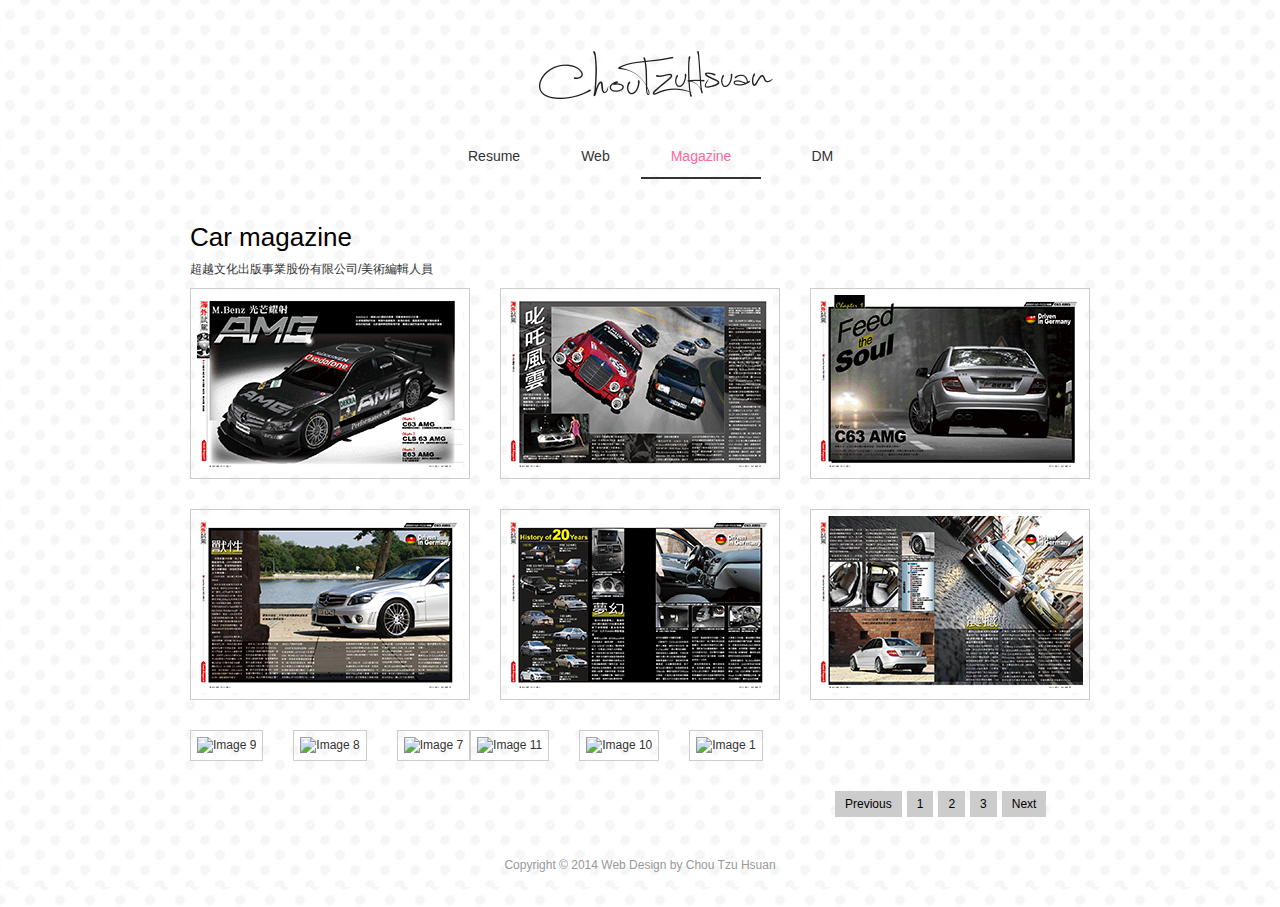
==== web/Magazine.html @ 128b4250 "test" ====
<!DOCTYPE html PUBLIC "-//W3C//DTD XHTML 1.0 Transitional//EN" "http://www.w3.org/TR/xhtml1/DTD/xhtml1-transitional.dtd">
<html xmlns="http://www.w3.org/1999/xhtml"><!-- InstanceBegin template="/htdocs/Templates/layout.dwt" codeOutsideHTMLIsLocked="false" -->
<head>
<meta http-equiv="Content-Type" content="text/html; charset=utf-8" />
<!-- InstanceBeginEditable name="doctitle" -->
<title>Chou Tzu Hsuan</title>
<!-- InstanceEndEditable -->
<meta name="keywords" content="design ,graphic design , visual design ,web design" />
<meta name="description" content="design ,graphic design , visual design ,web design" />
<script type="text/javascript" src="../js/jquery.min.js"></script>
<script type="text/JavaScript" src="../js/slimbox2.js"></script>

<script language="javascript" type="text/javascript">
function clearText(field)
{
    if (field.defaultValue == field.value) field.value = '';
    else if (field.value == '') field.value = field.defaultValue;
}
</script>
<!-- InstanceBeginEditable name="head" -->
<!-- InstanceEndEditable -->
<link href="../css/templatemo_style.css" rel="stylesheet" type="text/css" />
</head>
<body>
<div id="templatemo_body_wrapper">
<div id="templatemo_wrapper">
	<div id="templatemo_header">
   	  <div id="site_title"><a rel="nofollow" href="../index.html">Chou Tzu Hsuan</a></div>
    </div> 
    <div id="templatemo_menu"><!-- InstanceBeginEditable name="EditRegion4" -->
      <ul>
        <li><a href="../web/Resume.html">Resume</a></li>
        <li><a href="../web/Web.html">Web</a></li>
        <li><a href="../web/Magazine.html" class="selected">Magazine</a></li>
        <li><a href="../web/Other.html">DM</a></li>
       <!-- <li><a href="../web/Video.html">Video</a></li>-->
        </ul>
    <!-- InstanceEndEditable --></div>
<!-- InstanceBeginEditable name="templatemo_main" -->
    <div id="templatemo_main">
        <h2>Car magazine </h2>
        <h4>超越文化出版事業股份有限公司/美術編輯人員</h4>
  		<ul id="gallery" class="nobullet">
          <li><a href="../images/Magazine/AMG/C63 AMG1.jpg" rel="lightbox[portfolio]"><img class="img_border" src="../images/Magazine_S/AMG_S/C63 AMG1.jpg" alt="Image 1" /></a></li>
            <li><a href="../images/Magazine/AMG/C63 AMG2.jpeg" rel="lightbox[portfolio]"><img class="img_border" src="../images/Magazine_S/AMG_S/C63 AMG2.jpg" alt="Image 2" /></a></li>
            <li class="no_mr"><a href="../images/Magazine/AMG/C63 AMG3.jpg" rel="lightbox[portfolio]"><img class="img_border" src="../images/Magazine_S/AMG_S/C63 AMG3.jpg" alt="Image 3" /></a></li>
            <li><a href="../images/Magazine/AMG/C63 AMG4.jpg" rel="lightbox[portfolio]"><img class="img_border" src="../images/Magazine_S/AMG_S/C63 AMG4.jpg" alt="Image 5" /></a></li>
            <li><a href="../images/Magazine/AMG/C63 AMG5.jpg" rel="lightbox[portfolio]"><img class="img_border" src="../images/Magazine_S/AMG_S/C63 AMG5.jpg" alt="Image 4" /></a></li>
            <li class="no_mr"><a href="../images/Magazine/AMG/C63 AMG6.jpg" rel="lightbox[portfolio]"><img class="img_border" src="../images/Magazine_S/AMG_S/C63 AMG6.jpg" alt="Image 6" /></a></li>
            <li><a href="../images/Magazine/諜對諜/諜對諜1.jpg" rel="lightbox[portfolio]"><img class="img_border" src="../images/Magazine_S/諜對諜_S/諜對諜1.jpg" alt="Image 9" /></a></li>
            <li><a href="../images/Magazine/諜對諜/諜對諜2.JPG" rel="lightbox[portfolio]"><img class="img_border" src="../images/Magazine_S/諜對諜_S/諜對諜2.JPG" alt="Image 8" /></a></li>
            <li class="no_mr"><a href="../images/Magazine/諜對諜/諜對諜3.JPG" rel="lightbox[portfolio]"><img class="img_border" src="../images/Magazine_S/諜對諜_S/諜對諜3.JPG" alt="Image 7" /></a></li>
            <li><a href="../images/Magazine/腕表/腕表1.jpg" rel="lightbox[portfolio]"><img class="img_border" src="../images/Magazine_S/腕表_S/腕表1.jpg" alt="Image 11" /></a></li>
            <li><a href="../images/Magazine/腕表/腕表2.jpg" rel="lightbox[portfolio]"><img class="img_border" src="../images/Magazine_S/腕表_S/腕表2.jpg" alt="Image 10" /></a></li>
            <li class="no_mr"><a href="../images/Magazine/腕表/腕表3.jpg" rel="lightbox[portfolio]"><img class="img_border" src="../images/Magazine_S/腕表_S/腕表3.jpg" alt="Image 1" /></a></li>
      </ul>

        <div class="clear"></div>

        <div class="templatemo_paging">
            <ul>
                <li><a href="Magazine3.html" target="_parent">Previous</a></li>
                <li><a rel="nofollow" href="Magazine.html" target="_parent">1</a></li>
                <li><a rel="nofollow" href="Magazine2.html" target="_parent">2</a></li>
                <li><a rel="nofollow" href="Magazine3.html" target="_parent">3</a></li>
              <li><a href="Magazine2.html" target="_parent">Next</a></li>
            </ul>
            <div class="clear"></div>
        </div>

    </div><!-- InstanceEndEditable -->
    <div id="templatemo_footer">
  Copyright © 2014 Web Design by Chou Tzu Hsuan
    </div>
  </div>
</div>
</div>
<script type='text/javascript' src='../js/logging.js'></script>
</body>
<!-- InstanceEnd --></html>
---- css/templatemo_style.css ----
@import url("slimbox2.css");
/* Credit: http://www.templatemo.com */

body {
	margin: 0;
	padding: 0 0 20px 0;
	color: #FFFFFF;
	font-family: Tahoma, Geneva, sans-serif;
	font-size: 12px;
	line-height: 1.4em;
	background-color: #FFFFFF;
	background-image: url(../images/bg.jpg);
	background-repeat: repeat
}

h1, h2, h3, h4, h5, h6 {
	color: #333;
	font-weight: 400;
	padding: 0;
	margin: 0 0 10px 0;
}

h1 { font-size:34px; margin-bottom: 25px; line-height: 38px  }
h2 {
	font-size: 26px;
	line-height: 28px;
	color: #000;
	font-family: Arial, Helvetica, sans-serif;
}
h3 {
	font-size: 20px;
	line-height: 24px;
	font-family: "微軟正黑體",Arial, Helvetica, sans-serif; }
h4 { font-size:18px 
font-family: "微軟正黑體",Arial, Helvetica, sans-serif; }
h5 { font-size:16px 
font-family:"微軟正黑體",Arial, Helvetica, sans-serif;}
h6 { font-size:12px
font-family: "微軟正黑體",Arial, Helvetica, sans-serif; }

.left { float:left }

.right { float:right }
.clear { clear: both }

.h10 { height: 10px }
.h20 { height: 20px }
.h30 { height: 30px }
.h60 { height: 60px }

img { margin: 0; padding: 0; border: 0 }

.img_border {
	padding: 6px;
	border-top-width: 1px;
	border-right-width: 1px;
	border-bottom-width: 1px;
	border-left-width: 1px;
	border-top-style: solid;
	border-right-style: solid;
	border-bottom-style: solid;
	border-left-style: solid;
	border-top-color: #CCCCCC;
	border-right-color: #CCCCCC;
	border-bottom-color: #CCCCCC;
	border-left-color: #CCCCCC;
}
.img_border_s { padding: 3px }
.img_border_b { padding: 6px }

.img_nom { display: block; margin-bottom: 15px }
.img_fl { float: left; display: block; margin: 1px 20px 8px 0 }
.img_fr { float: right; margin: 1px 0 8px 20px }

p {
	margin: 0 0 15px 0;
	padding: 0;
	color: #333;
}
em {
	color: #333
}

hr { 
	clear: both; 
	margin: 40px 0; 
	height: 5px; 
	border: none; 
	background: url(../images/templatemo_hr_divider.jpg) center bottom 
 }

a:link, a:visited {
	color: #333333;
	text-decoration: none
}
a:hover { text-decoration: none }
a:hover,a:active { outline:none }

a.more, form .more {
	display: block;
	margin-top: 10px;
	color: #f5ef0f;
	width: 86px;
	height: 33px;
	line-height: 30px;
	text-align: center;
	background: url(../images/templatemo_button_small.png);
}

form .more { border: none; cursor: pointer }

a.more:hover, form .more:hover { 
	text-decoration: none; 
	background: url(../images/templatemo_button_small_hover.png)  
}

ol.nobullet, ul.nobullet { margin: 0; padding: 0; list-style: none }
ol.nobullet li, ul.nobullet li { margin: 0; padding: 0 }

ol.number_list { margin: 10px 0 10px 15px; padding: 0; list-style: decimal-leading-zero }
ol.number_list li { margin: 0 0 7px 0; padding: 0 0 0 10px }
ol.number_list li a { color: #b9becd; font-weight: normal; text-decoration: none }
ol.number_list li a:hover { color: #b9becd }

#templatemo_body_wrapper {
	width: 100%;
	background-image: url(../images/bg.jpg);
	background-repeat: repeat;
	background-position: center top;
}
#templatemo_wrapper {
	width: 968px;
	margin: 0 auto;
	padding: 0 10px;
	/* [disabled]background-color: #FFF; */
}
#templatemo_header {
	padding: 20px 34px 0;
	height: 110px;
	position:relative;
}
.templatemo_header_bg {
	position:absolute;
	right:1px;
	top:1px;
	cursor:default;
}
#templatemo_menu {
	height: 41px;
	margin-bottom: 40px;
	padding: 6px 0px 6px 120px;
	
}
#templatemo_middle {
	padding: 0 34px;
	margin-bottom: 40px;
}
#templatemo_main {
	/*padding-top: 100;*/
	padding-right: 34px;
	padding-bottom: 30px;
	padding-left: 34px;
}
#templatemo_content {
	width: 590px;
}
#templatemo_sidebar {
	width: 280px;
}
#templatemo_footer {
	height: 20px;
	/* [disabled]background: url(../images/templatemo_footer.png) no-repeat; */
	text-align: center;
	padding: 10px;
	color: #999;
}

.col { float: left; margin: 0 30px 30px 0 }

.col_2 { width: 435px }
.col_3 { width: 280px }
.col_32 { width: 590px }

.col_4 { width: 202px }
.col_43 { width: 607px }
.col_5 { width: 156px }

/* header */
#site_title {
	float: left;
	/* [disabled]width: 400px; */
	padding-left: 346px;
}

#site_title a {
	display: block;
	width: 240px;
	height: 110px;
	margin: 0 auto;
	text-indent: -10000px;
	background-image: url(../images/peko_logo.png);
	background-repeat: no-repeat;
	cursor: pointer;
}

#templatemo_header .col_4 { margin-top: 40px }
#templatemo_header .col_4 a { display: block; float: right; margin-left: 5px }

/* menu */
#templatemo_menu ul {
	float: left;
	width: auto;
	margin: 0;
	list-style: none;
	padding-top: 0;
	padding-right: 0px;
	padding-bottom: 0;
	padding-left: 162px;
}
#templatemo_menu ul li { margin: 0; padding: 0; display: inline }
#templatemo_menu ul li a {
	display: block;
	float: left;
	line-height: 41px;
	padding: 0 30px;
	margin-right: 1px;
	font-size: 14px;
}
#templatemo_menu ul li a:hover, #templatemo_menu ul li a.selected {
	color: #FF6699;
	border-bottom-width: 2px;
	border-bottom-style: solid;
	border-bottom-color: #333;
	font-family: Arial, Helvetica, sans-serif;
	margin-right: 20px;
}

/* middle */
.event {
	position: relative;
	background-repeat: no-repeat;
	overflow: hidden;
	height: 310px;
	width: 240px;
	padding: 20px;
}

a.event_btn {
	display: block;
	position: absolute;
	bottom: 5px; left: 6px;
	width: 269px;
	height: 68px;
	text-indent: -10000px;
}

/* content */
ul.even_list li a {
	display: block;
	padding: 15px 20px;
	width: 395px;
	margin-bottom: 5px;
	border-bottom: 5px solid #000;
	background: #1b1b1b url(../images/templatemo_go.png) 380px 22px scroll no-repeat
}

ul.even_list li a:hover {
	text-decoration: none;
	background-color: #000000
}
ul.even_list li a span { display: block }
ul.even_list li a span.title { font-weight: 700; color: #fff }
ul.even_list li a span.date { color: #eb9a0c }
ul.even_list li a span.place { color: #fff840 }

#gallery li { display: block; float: left; margin: 0 30px 30px 0; }
#gallery li.no_mr { margin-right: 0 }

#contact_form { padding: 0; margin-bottom: 40px; width: 435px; }
#contact_form form { margin: 0px; padding: 0px; }

#contact_form form .input_field { 
	width: 192px; 
	padding: 5px; 
	margin-bottom: 20px; 
	color: #999999;  
	background: #111111; 
	border: 1px solid #333333;
	font-family: Tahoma, Geneva, sans-serif;
}

#contact_form form label { display: block; margin-bottom: 5px; }

#contact_form form textarea { 
	width: 425px; 
	height: 150px; 
	padding: 5px; 
	margin-bottom: 10px; 
	color: #999999;  
	background: #111111; 
	border: 1px solid #333333; 
	font-family: Tahoma, Geneva, sans-serif;
}

.comment_list { margin: 0; padding: 0; list-style: none }
.comment_list .comment_box { padding: 20px; border-bottom: 3px solid #000 }
.comment_list li { margin-bottom: 20px }
.comment_list li ul { list-style: none; background: none }
.comment_list li ul li { }
.comment_list li ul li .comment_box { background: #222 }
.comment_content { float: right; width: 430px }
.comment_list li ul li.depth_2 .comment_content  { width: 390px }
.comment_list li ul li.depth_3 .comment_box { background: #333 }
.comment_list li ul li.depth_3 .comment_content  { width: 340px }


#comment_form {  }

#comment_form form .input_field { 
	width: 290px; 
	padding: 5px; 
	margin-bottom: 10px; 
	color: #999999;  
	background: #111111; 
	border: 1px solid #333333; 
	font-family: Tahoma, Geneva, sans-serif;
}

#comment_form form label { display: block }

#comment_form form textarea { 
	width: 290px; 
	height: 170px; 
	padding: 5px; 
	margin-bottom: 10px; 
	color: #999999;  
	background: #111111; 
	border: 1px solid #333333; 
	font-family: Tahoma, Geneva, sans-serif;
}
/* sidebar */

/* footer */
#templatemo_footer a{
	line-height: 20px;
	text-align: center;
	display: block;
}


.no_mr { margin-right: 0 }

.templatemo_paging {
	margin-top: 0px;
	margin-right: 0px;
	margin-left: 0px;
	padding-top: 0px;
	padding-right: 0px;
	padding-bottom: 0px;
	padding-left: 0px;
}
.templatemo_paging ul_1 {
	margin: 0px;
	list-style: none;
	padding-top: 0px;
	padding-right: 0px;
	padding-bottom: 0px;
	padding-left: 702px;
}
.templatemo_paging ul {
	margin: 0px;
	list-style: none;
	padding-top: 0px;
	padding-right: 0px;
	padding-bottom: 0px;
	padding-left: 640px;
}

.indextemplatemo_paging ul {
	margin: 0;
	padding: 0;
	list-style: none;
}


.templatemo_paging ul li {
	margin: 0;
	display: inline;
	padding-top: 0;
	padding-right: 0;
	padding-bottom: 0;
	padding-left: 0px;
}
.indextemplatemo_paging ul li {
	margin: 0;
	display: inline;
	padding-top: 0;
	padding-right: 0;
	padding-bottom: 0px;
	padding-left: 0;
}


.templatemo_paging ul li a {
	float: left;
	display: block;
	color: #000;
	text-decoration: none;
	/* [disabled]border: 1px solid #282828; */
	padding-top: 5px;
	padding-right: 10px;
	padding-bottom: 5px;
	padding-left: 10px;
	cursor: pointer;
	background-color: #CCC;
	font-family: Arial, Helvetica, sans-serif;
	margin-left: 5px;
}
.indextemplatemo_paging ul li a  {
	float: right;
	display: block;
	color: #000;
	text-decoration: none;
	margin-right: 5px;
	border: 1px solid #282828;
	padding-top: 5px;
	padding-right: 10px;
	padding-bottom: 5px;
	padding-left: 10px;
	cursor: pointer;
	list-style-type: none;
	background-color: #CCC;
	font-family: Arial, Helvetica, sans-serif;
}


.templatemo_paging ul li a:hover {
	color: #fff;
	background: #282828;
	border: 1px solid #000;
	cursor: pointer;
}
.indextemplatemo_paging ul li a:hover {
	color: #fff;
	background: #282828;
	border: 1px solid #000;
	cursor: pointer;
}

.enterArea {
	text-align: right;
	position: absolute;
	height: 20px;
	width: 80px;
	right: 135px;
	bottom: -257px;
}
.enterArea a {
	font-family: "Arial Black", Gadget, sans-serif;
	font-size: 15px;
	color: #963;
	text-decoration: none;
	font-weight: bold;
	letter-spacing: 0px;
}
.enterArea a:hover {
	font-style: italic;
	color: #630;
}
.container {
	height: 530px;
	width: 840px;
	margin-right: auto;
	margin-left: auto;
	margin-bottom: 50px;
	position: relative;
}
.view {
width: 300px;
height: 200px;
float: left;
border: 1px solid #32afe0;
overflow: hidden;
position: relative;
text-align: center;
/*-webkit-box-shadow: 1px 1px 2px #e6e6e6;
-moz-box-shadow: 1px 1px 2px #e6e6e6;
box-shadow: 1px 1px 2px #e6e6e6;*/
cursor: default;
background-color: #4b4b4b;
margin-left: 100px;
margin-top: 60px;
}
.view>a{
position: absolute;
width: 100%;
height: 100%;
left: 0;
top: 0;
z-index: 100;
	}
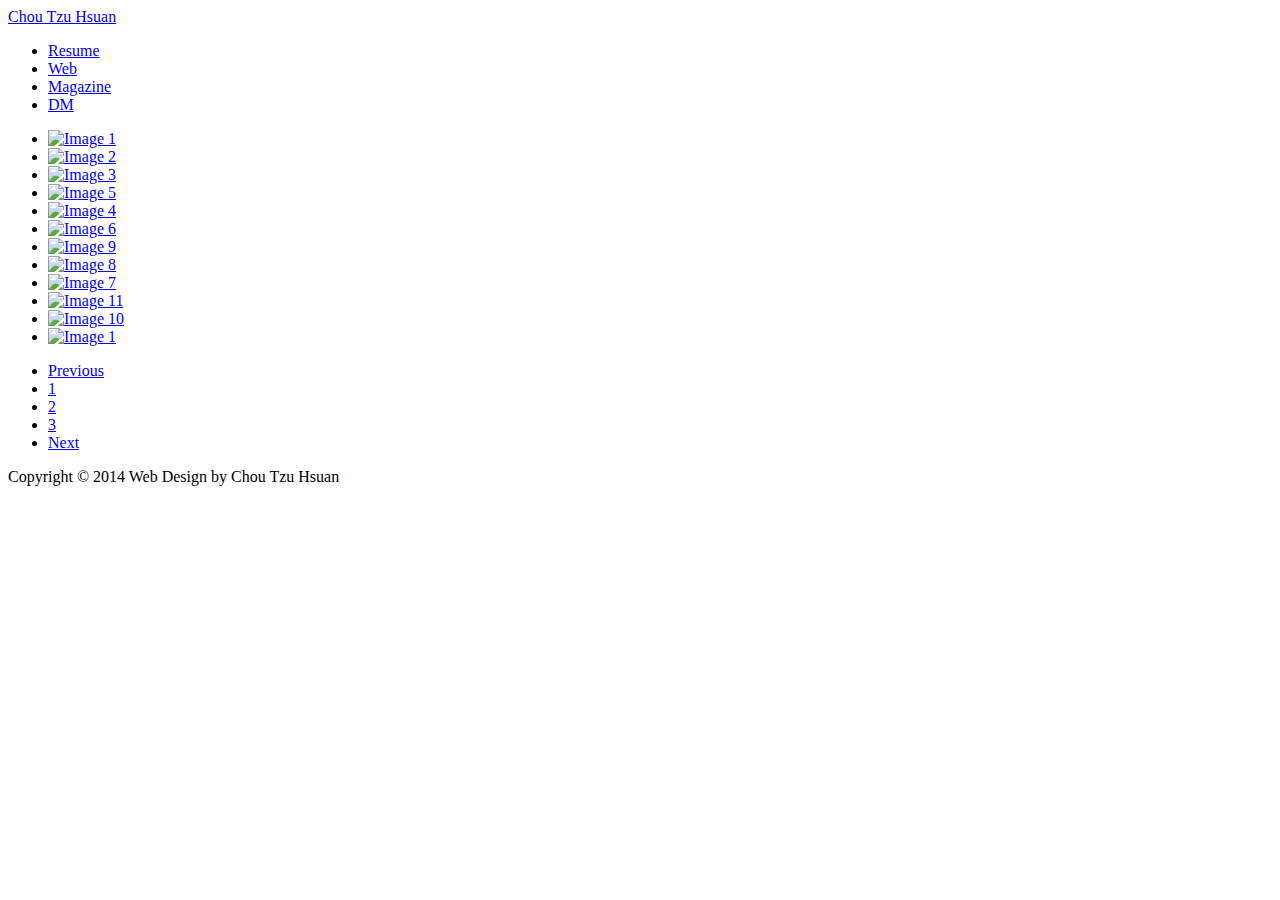
==== commit f010c0f6: "2" ====
--- a/web/Magazine.html
+++ b/web/Magazine.html
@@ -8,7 +8,7 @@
 <meta name="keywords" content="design ,graphic design , visual design ,web design" />
 <meta name="description" content="design ,graphic design , visual design ,web design" />
 <script type="text/javascript" src="../js/jquery.min.js"></script>
-<script type="text/JavaScript" src="../js/slimbox2.js"></script>
+<script type="text/JavaScript" src="js/slimbox2.js"></script>
 
 <script language="javascript" type="text/javascript">
 function clearText(field)
@@ -19,13 +19,13 @@
 </script>
 <!-- InstanceBeginEditable name="head" -->
 <!-- InstanceEndEditable -->
-<link href="../css/templatemo_style.css" rel="stylesheet" type="text/css" />
+<link href="css/templatemo_style.css" rel="stylesheet" type="text/css" />
 </head>
 <body>
 <div id="templatemo_body_wrapper">
 <div id="templatemo_wrapper">
 	<div id="templatemo_header">
-   	  <div id="site_title"><a rel="nofollow" href="../index.html">Chou Tzu Hsuan</a></div>
+   	  <div id="site_title"><a rel="nofollow" href="index.html">Chou Tzu Hsuan</a></div>
     </div> 
     <div id="templatemo_menu"><!-- InstanceBeginEditable name="EditRegion4" -->
       <ul>
@@ -33,37 +33,35 @@
         <li><a href="../web/Web.html">Web</a></li>
         <li><a href="../web/Magazine.html" class="selected">Magazine</a></li>
         <li><a href="../web/Other.html">DM</a></li>
-       <!-- <li><a href="../web/Video.html">Video</a></li>-->
+       <!-- <li><a href="web/Video.html">Video</a></li>-->
         </ul>
     <!-- InstanceEndEditable --></div>
 <!-- InstanceBeginEditable name="templatemo_main" -->
     <div id="templatemo_main">
-        <h2>Car magazine </h2>
-        <h4>超越文化出版事業股份有限公司/美術編輯人員</h4>
   		<ul id="gallery" class="nobullet">
-          <li><a href="../images/Magazine/AMG/C63 AMG1.jpg" rel="lightbox[portfolio]"><img class="img_border" src="../images/Magazine_S/AMG_S/C63 AMG1.jpg" alt="Image 1" /></a></li>
-            <li><a href="../images/Magazine/AMG/C63 AMG2.jpeg" rel="lightbox[portfolio]"><img class="img_border" src="../images/Magazine_S/AMG_S/C63 AMG2.jpg" alt="Image 2" /></a></li>
-            <li class="no_mr"><a href="../images/Magazine/AMG/C63 AMG3.jpg" rel="lightbox[portfolio]"><img class="img_border" src="../images/Magazine_S/AMG_S/C63 AMG3.jpg" alt="Image 3" /></a></li>
-            <li><a href="../images/Magazine/AMG/C63 AMG4.jpg" rel="lightbox[portfolio]"><img class="img_border" src="../images/Magazine_S/AMG_S/C63 AMG4.jpg" alt="Image 5" /></a></li>
-            <li><a href="../images/Magazine/AMG/C63 AMG5.jpg" rel="lightbox[portfolio]"><img class="img_border" src="../images/Magazine_S/AMG_S/C63 AMG5.jpg" alt="Image 4" /></a></li>
-            <li class="no_mr"><a href="../images/Magazine/AMG/C63 AMG6.jpg" rel="lightbox[portfolio]"><img class="img_border" src="../images/Magazine_S/AMG_S/C63 AMG6.jpg" alt="Image 6" /></a></li>
-            <li><a href="../images/Magazine/諜對諜/諜對諜1.jpg" rel="lightbox[portfolio]"><img class="img_border" src="../images/Magazine_S/諜對諜_S/諜對諜1.jpg" alt="Image 9" /></a></li>
-            <li><a href="../images/Magazine/諜對諜/諜對諜2.JPG" rel="lightbox[portfolio]"><img class="img_border" src="../images/Magazine_S/諜對諜_S/諜對諜2.JPG" alt="Image 8" /></a></li>
-            <li class="no_mr"><a href="../images/Magazine/諜對諜/諜對諜3.JPG" rel="lightbox[portfolio]"><img class="img_border" src="../images/Magazine_S/諜對諜_S/諜對諜3.JPG" alt="Image 7" /></a></li>
-            <li><a href="../images/Magazine/腕表/腕表1.jpg" rel="lightbox[portfolio]"><img class="img_border" src="../images/Magazine_S/腕表_S/腕表1.jpg" alt="Image 11" /></a></li>
-            <li><a href="../images/Magazine/腕表/腕表2.jpg" rel="lightbox[portfolio]"><img class="img_border" src="../images/Magazine_S/腕表_S/腕表2.jpg" alt="Image 10" /></a></li>
-            <li class="no_mr"><a href="../images/Magazine/腕表/腕表3.jpg" rel="lightbox[portfolio]"><img class="img_border" src="../images/Magazine_S/腕表_S/腕表3.jpg" alt="Image 1" /></a></li>
+          <li><a href="images/Magazine/AMG/C63 AMG1.jpg" rel="lightbox[portfolio]"><img class="img_border" src="images/Magazine_S/AMG_S/C63 AMG1.jpg" alt="Image 1" /></a></li>
+            <li><a href="images/Magazine/AMG/C63 AMG2.jpeg" rel="lightbox[portfolio]"><img class="img_border" src="images/Magazine_S/AMG_S/C63 AMG2.jpg" alt="Image 2" /></a></li>
+            <li class="no_mr"><a href="images/Magazine/AMG/C63 AMG3.jpg" rel="lightbox[portfolio]"><img class="img_border" src="images/Magazine_S/AMG_S/C63 AMG3.jpg" alt="Image 3" /></a></li>
+            <li><a href="images/Magazine/AMG/C63 AMG4.jpg" rel="lightbox[portfolio]"><img class="img_border" src="images/Magazine_S/AMG_S/C63 AMG4.jpg" alt="Image 5" /></a></li>
+            <li><a href="images/Magazine/AMG/C63 AMG5.jpg" rel="lightbox[portfolio]"><img class="img_border" src="images/Magazine_S/AMG_S/C63 AMG5.jpg" alt="Image 4" /></a></li>
+            <li class="no_mr"><a href="images/Magazine/AMG/C63 AMG6.jpg" rel="lightbox[portfolio]"><img class="img_border" src="images/Magazine_S/AMG_S/C63 AMG6.jpg" alt="Image 6" /></a></li>
+            <li><a href="images/Magazine/諜對諜/諜對諜1.jpg" rel="lightbox[portfolio]"><img class="img_border" src="images/Magazine_S/諜對諜_S/諜對諜1.jpg" alt="Image 9" /></a></li>
+            <li><a href="images/Magazine/諜對諜/諜對諜2.JPG" rel="lightbox[portfolio]"><img class="img_border" src="images/Magazine_S/諜對諜_S/諜對諜2.JPG" alt="Image 8" /></a></li>
+            <li class="no_mr"><a href="images/Magazine/諜對諜/諜對諜3.JPG" rel="lightbox[portfolio]"><img class="img_border" src="images/Magazine_S/諜對諜_S/諜對諜3.JPG" alt="Image 7" /></a></li>
+            <li><a href="images/Magazine/腕表/腕表1.jpg" rel="lightbox[portfolio]"><img class="img_border" src="images/Magazine_S/腕表_S/腕表1.jpg" alt="Image 11" /></a></li>
+            <li><a href="images/Magazine/腕表/腕表2.jpg" rel="lightbox[portfolio]"><img class="img_border" src="images/Magazine_S/腕表_S/腕表2.jpg" alt="Image 10" /></a></li>
+            <li class="no_mr"><a href="images/Magazine/腕表/腕表3.jpg" rel="lightbox[portfolio]"><img class="img_border" src="images/Magazine_S/腕表_S/腕表3.jpg" alt="Image 1" /></a></li>
       </ul>
 
         <div class="clear"></div>
 
         <div class="templatemo_paging">
             <ul>
-                <li><a href="Magazine3.html" target="_parent">Previous</a></li>
-                <li><a rel="nofollow" href="Magazine.html" target="_parent">1</a></li>
-                <li><a rel="nofollow" href="Magazine2.html" target="_parent">2</a></li>
-                <li><a rel="nofollow" href="Magazine3.html" target="_parent">3</a></li>
-              <li><a href="Magazine2.html" target="_parent">Next</a></li>
+                <li><a href="../web/Magazine3.html" target="_parent">Previous</a></li>
+                <li><a rel="nofollow" href="../web/Magazine.html" target="_parent">1</a></li>
+                <li><a rel="nofollow" href="../web/Magazine2.html" target="_parent">2</a></li>
+                <li><a rel="nofollow" href="../web/Magazine3.html" target="_parent">3</a></li>
+              <li><a href="../web/Magazine2.html" target="_parent">Next</a></li>
             </ul>
             <div class="clear"></div>
         </div>
@@ -75,6 +73,6 @@
   </div>
 </div>
 </div>
-<script type='text/javascript' src='../js/logging.js'></script>
+<script type='text/javascript' src='js/logging.js'></script>
 </body>
 <!-- InstanceEnd --></html>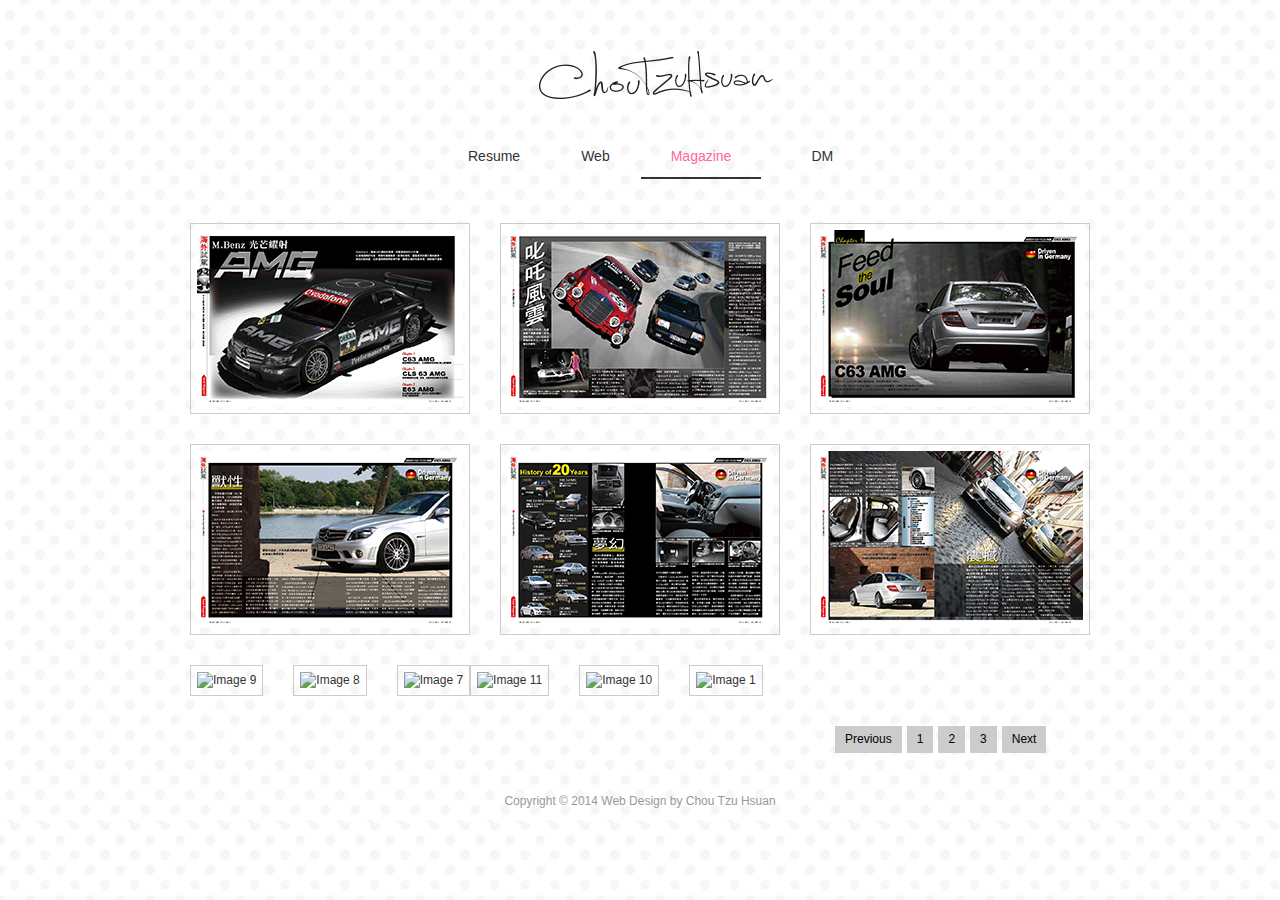
==== commit 6628dff5: "15" ====
--- a/web/Magazine.html
+++ b/web/Magazine.html
@@ -8,7 +8,7 @@
 <meta name="keywords" content="design ,graphic design , visual design ,web design" />
 <meta name="description" content="design ,graphic design , visual design ,web design" />
 <script type="text/javascript" src="../js/jquery.min.js"></script>
-<script type="text/JavaScript" src="js/slimbox2.js"></script>
+<script type="text/JavaScript" src="../js/slimbox2.js"></script>
 
 <script language="javascript" type="text/javascript">
 function clearText(field)
@@ -19,13 +19,13 @@
 </script>
 <!-- InstanceBeginEditable name="head" -->
 <!-- InstanceEndEditable -->
-<link href="css/templatemo_style.css" rel="stylesheet" type="text/css" />
+<link href="../css/templatemo_style.css" rel="stylesheet" type="text/css" />
 </head>
 <body>
 <div id="templatemo_body_wrapper">
 <div id="templatemo_wrapper">
 	<div id="templatemo_header">
-   	  <div id="site_title"><a rel="nofollow" href="index.html">Chou Tzu Hsuan</a></div>
+   	  <div id="site_title"><a rel="nofollow" href="../index.html">Chou Tzu Hsuan</a></div>
     </div> 
     <div id="templatemo_menu"><!-- InstanceBeginEditable name="EditRegion4" -->
       <ul>
@@ -39,18 +39,18 @@
 <!-- InstanceBeginEditable name="templatemo_main" -->
     <div id="templatemo_main">
   		<ul id="gallery" class="nobullet">
-          <li><a href="images/Magazine/AMG/C63 AMG1.jpg" rel="lightbox[portfolio]"><img class="img_border" src="images/Magazine_S/AMG_S/C63 AMG1.jpg" alt="Image 1" /></a></li>
-            <li><a href="images/Magazine/AMG/C63 AMG2.jpeg" rel="lightbox[portfolio]"><img class="img_border" src="images/Magazine_S/AMG_S/C63 AMG2.jpg" alt="Image 2" /></a></li>
-            <li class="no_mr"><a href="images/Magazine/AMG/C63 AMG3.jpg" rel="lightbox[portfolio]"><img class="img_border" src="images/Magazine_S/AMG_S/C63 AMG3.jpg" alt="Image 3" /></a></li>
-            <li><a href="images/Magazine/AMG/C63 AMG4.jpg" rel="lightbox[portfolio]"><img class="img_border" src="images/Magazine_S/AMG_S/C63 AMG4.jpg" alt="Image 5" /></a></li>
-            <li><a href="images/Magazine/AMG/C63 AMG5.jpg" rel="lightbox[portfolio]"><img class="img_border" src="images/Magazine_S/AMG_S/C63 AMG5.jpg" alt="Image 4" /></a></li>
-            <li class="no_mr"><a href="images/Magazine/AMG/C63 AMG6.jpg" rel="lightbox[portfolio]"><img class="img_border" src="images/Magazine_S/AMG_S/C63 AMG6.jpg" alt="Image 6" /></a></li>
-            <li><a href="images/Magazine/諜對諜/諜對諜1.jpg" rel="lightbox[portfolio]"><img class="img_border" src="images/Magazine_S/諜對諜_S/諜對諜1.jpg" alt="Image 9" /></a></li>
-            <li><a href="images/Magazine/諜對諜/諜對諜2.JPG" rel="lightbox[portfolio]"><img class="img_border" src="images/Magazine_S/諜對諜_S/諜對諜2.JPG" alt="Image 8" /></a></li>
-            <li class="no_mr"><a href="images/Magazine/諜對諜/諜對諜3.JPG" rel="lightbox[portfolio]"><img class="img_border" src="images/Magazine_S/諜對諜_S/諜對諜3.JPG" alt="Image 7" /></a></li>
-            <li><a href="images/Magazine/腕表/腕表1.jpg" rel="lightbox[portfolio]"><img class="img_border" src="images/Magazine_S/腕表_S/腕表1.jpg" alt="Image 11" /></a></li>
-            <li><a href="images/Magazine/腕表/腕表2.jpg" rel="lightbox[portfolio]"><img class="img_border" src="images/Magazine_S/腕表_S/腕表2.jpg" alt="Image 10" /></a></li>
-            <li class="no_mr"><a href="images/Magazine/腕表/腕表3.jpg" rel="lightbox[portfolio]"><img class="img_border" src="images/Magazine_S/腕表_S/腕表3.jpg" alt="Image 1" /></a></li>
+          <li><a href="../images/Magazine/AMG/C63 AMG1.jpg" rel="lightbox[portfolio]"><img class="img_border" src="../images/Magazine_S/AMG_S/C63 AMG1.jpg" alt="Image 1" /></a></li>
+            <li><a href="../images/Magazine/AMG/C63 AMG2.jpeg" rel="lightbox[portfolio]"><img class="img_border" src="../images/Magazine_S/AMG_S/C63 AMG2.jpg" alt="Image 2" /></a></li>
+            <li class="no_mr"><a href="../images/Magazine/AMG/C63 AMG3.jpg" rel="lightbox[portfolio]"><img class="img_border" src="../images/Magazine_S/AMG_S/C63 AMG3.jpg" alt="Image 3" /></a></li>
+            <li><a href="../images/Magazine/AMG/C63 AMG4.jpg" rel="lightbox[portfolio]"><img class="img_border" src="../images/Magazine_S/AMG_S/C63 AMG4.jpg" alt="Image 5" /></a></li>
+            <li><a href="../images/Magazine/AMG/C63 AMG5.jpg" rel="lightbox[portfolio]"><img class="img_border" src="../images/Magazine_S/AMG_S/C63 AMG5.jpg" alt="Image 4" /></a></li>
+            <li class="no_mr"><a href="../images/Magazine/AMG/C63 AMG6.jpg" rel="lightbox[portfolio]"><img class="img_border" src="../images/Magazine_S/AMG_S/C63 AMG6.jpg" alt="Image 6" /></a></li>
+            <li><a href="../images/Magazine/諜對諜/諜對諜1.jpg" rel="lightbox[portfolio]"><img class="img_border" src="../images/Magazine_S/諜對諜_S/諜對諜1.jpg" alt="Image 9" /></a></li>
+            <li><a href="../images/Magazine/諜對諜/諜對諜2.JPG" rel="lightbox[portfolio]"><img class="img_border" src="../images/Magazine_S/諜對諜_S/諜對諜2.JPG" alt="Image 8" /></a></li>
+            <li class="no_mr"><a href="../images/Magazine/諜對諜/諜對諜3.JPG" rel="lightbox[portfolio]"><img class="img_border" src="../images/Magazine_S/諜對諜_S/諜對諜3.JPG" alt="Image 7" /></a></li>
+            <li><a href="../images/Magazine/腕表/腕表1.jpg" rel="lightbox[portfolio]"><img class="img_border" src="../images/Magazine_S/腕表_S/腕表1.jpg" alt="Image 11" /></a></li>
+            <li><a href="../images/Magazine/腕表/腕表2.jpg" rel="lightbox[portfolio]"><img class="img_border" src="../images/Magazine_S/腕表_S/腕表2.jpg" alt="Image 10" /></a></li>
+            <li class="no_mr"><a href="../images/Magazine/腕表/腕表3.jpg" rel="lightbox[portfolio]"><img class="img_border" src="../images/Magazine_S/腕表_S/腕表3.jpg" alt="Image 1" /></a></li>
       </ul>
 
         <div class="clear"></div>
@@ -73,6 +73,6 @@
   </div>
 </div>
 </div>
-<script type='text/javascript' src='js/logging.js'></script>
+<script type='text/javascript' src='../js/logging.js'></script>
 </body>
 <!-- InstanceEnd --></html>--- a/css/templatemo_style.css
+++ b/css/templatemo_style.css
@@ -0,0 +1,501 @@
+@import url("slimbox2.css");
+/* Credit: http://www.templatemo.com */
+
+body {
+	margin: 0;
+	padding: 0 0 20px 0;
+	color: #FFFFFF;
+	font-family: Tahoma, Geneva, sans-serif;
+	font-size: 12px;
+	line-height: 1.4em;
+	background-color: #FFFFFF;
+	background-image: url(../images/bg.jpg);
+	background-repeat: repeat
+}
+
+h1, h2, h3, h4, h5, h6 {
+	color: #333;
+	font-weight: 400;
+	padding: 0;
+	margin: 0 0 10px 0;
+}
+
+h1 { font-size:34px; margin-bottom: 25px; line-height: 38px  }
+h2 {
+	font-size: 26px;
+	line-height: 28px;
+	color: #000;
+	font-family: Arial, Helvetica, sans-serif;
+}
+h3 {
+	font-size: 20px;
+	line-height: 24px;
+	font-family: "微軟正黑體",Arial, Helvetica, sans-serif; }
+h4 { font-size:18px 
+font-family: "微軟正黑體",Arial, Helvetica, sans-serif; }
+h5 { font-size:16px 
+font-family:"微軟正黑體",Arial, Helvetica, sans-serif;}
+h6 { font-size:12px
+font-family: "微軟正黑體",Arial, Helvetica, sans-serif; }
+
+.left { float:left }
+
+.right { float:right }
+.clear { clear: both }
+
+.h10 { height: 10px }
+.h20 { height: 20px }
+.h30 { height: 30px }
+.h60 { height: 60px }
+
+img { margin: 0; padding: 0; border: 0 }
+
+.img_border {
+	padding: 6px;
+	border-top-width: 1px;
+	border-right-width: 1px;
+	border-bottom-width: 1px;
+	border-left-width: 1px;
+	border-top-style: solid;
+	border-right-style: solid;
+	border-bottom-style: solid;
+	border-left-style: solid;
+	border-top-color: #CCCCCC;
+	border-right-color: #CCCCCC;
+	border-bottom-color: #CCCCCC;
+	border-left-color: #CCCCCC;
+}
+.img_border_s { padding: 3px }
+.img_border_b { padding: 6px }
+
+.img_nom { display: block; margin-bottom: 15px }
+.img_fl { float: left; display: block; margin: 1px 20px 8px 0 }
+.img_fr { float: right; margin: 1px 0 8px 20px }
+
+p {
+	margin: 0 0 15px 0;
+	padding: 0;
+	color: #333;
+}
+em {
+	color: #333
+}
+
+hr { 
+	clear: both; 
+	margin: 40px 0; 
+	height: 5px; 
+	border: none; 
+	background: url(../images/templatemo_hr_divider.jpg) center bottom 
+ }
+
+a:link, a:visited {
+	color: #333333;
+	text-decoration: none
+}
+a:hover { text-decoration: none }
+a:hover,a:active { outline:none }
+
+a.more, form .more {
+	display: block;
+	margin-top: 10px;
+	color: #f5ef0f;
+	width: 86px;
+	height: 33px;
+	line-height: 30px;
+	text-align: center;
+	background: url(../images/templatemo_button_small.png);
+}
+
+form .more { border: none; cursor: pointer }
+
+a.more:hover, form .more:hover { 
+	text-decoration: none; 
+	background: url(../images/templatemo_button_small_hover.png)  
+}
+
+ol.nobullet, ul.nobullet { margin: 0; padding: 0; list-style: none }
+ol.nobullet li, ul.nobullet li { margin: 0; padding: 0 }
+
+ol.number_list { margin: 10px 0 10px 15px; padding: 0; list-style: decimal-leading-zero }
+ol.number_list li { margin: 0 0 7px 0; padding: 0 0 0 10px }
+ol.number_list li a { color: #b9becd; font-weight: normal; text-decoration: none }
+ol.number_list li a:hover { color: #b9becd }
+
+#templatemo_body_wrapper {
+	width: 100%;
+	background-image: url(../images/bg.jpg);
+	background-repeat: repeat;
+	background-position: center top;
+}
+#templatemo_wrapper {
+	width: 968px;
+	margin: 0 auto;
+	padding: 0 10px;
+	/* [disabled]background-color: #FFF; */
+}
+#templatemo_header {
+	padding: 20px 34px 0;
+	height: 110px;
+	position:relative;
+}
+.templatemo_header_bg {
+	position:absolute;
+	right:1px;
+	top:1px;
+	cursor:default;
+}
+#templatemo_menu {
+	height: 41px;
+	margin-bottom: 40px;
+	padding: 6px 0px 6px 120px;
+	
+}
+#templatemo_middle {
+	padding: 0 34px;
+	margin-bottom: 40px;
+}
+#templatemo_main {
+	/*padding-top: 100;*/
+	padding-right: 34px;
+	padding-bottom: 30px;
+	padding-left: 34px;
+}
+#templatemo_content {
+	width: 590px;
+}
+#templatemo_sidebar {
+	width: 280px;
+}
+#templatemo_footer {
+	height: 20px;
+	/* [disabled]background: url(../images/templatemo_footer.png) no-repeat; */
+	text-align: center;
+	padding: 10px;
+	color: #999;
+}
+
+.col { float: left; margin: 0 30px 30px 0 }
+
+.col_2 { width: 435px }
+.col_3 { width: 280px }
+.col_32 { width: 590px }
+
+.col_4 { width: 202px }
+.col_43 { width: 607px }
+.col_5 { width: 156px }
+
+/* header */
+#site_title {
+	float: left;
+	/* [disabled]width: 400px; */
+	padding-left: 346px;
+}
+
+#site_title a {
+	display: block;
+	width: 240px;
+	height: 110px;
+	margin: 0 auto;
+	text-indent: -10000px;
+	background-image: url(../images/peko_logo.png);
+	background-repeat: no-repeat;
+	cursor: pointer;
+}
+
+#templatemo_header .col_4 { margin-top: 40px }
+#templatemo_header .col_4 a { display: block; float: right; margin-left: 5px }
+
+/* menu */
+#templatemo_menu ul {
+	float: left;
+	width: auto;
+	margin: 0;
+	list-style: none;
+	padding-top: 0;
+	padding-right: 0px;
+	padding-bottom: 0;
+	padding-left: 162px;
+}
+#templatemo_menu ul li { margin: 0; padding: 0; display: inline }
+#templatemo_menu ul li a {
+	display: block;
+	float: left;
+	line-height: 41px;
+	padding: 0 30px;
+	margin-right: 1px;
+	font-size: 14px;
+}
+#templatemo_menu ul li a:hover, #templatemo_menu ul li a.selected {
+	color: #FF6699;
+	border-bottom-width: 2px;
+	border-bottom-style: solid;
+	border-bottom-color: #333;
+	font-family: Arial, Helvetica, sans-serif;
+	margin-right: 20px;
+}
+
+/* middle */
+.event {
+	position: relative;
+	background-repeat: no-repeat;
+	overflow: hidden;
+	height: 310px;
+	width: 240px;
+	padding: 20px;
+}
+
+a.event_btn {
+	display: block;
+	position: absolute;
+	bottom: 5px; left: 6px;
+	width: 269px;
+	height: 68px;
+	text-indent: -10000px;
+}
+
+/* content */
+ul.even_list li a {
+	display: block;
+	padding: 15px 20px;
+	width: 395px;
+	margin-bottom: 5px;
+	border-bottom: 5px solid #000;
+	background: #1b1b1b url(../images/templatemo_go.png) 380px 22px scroll no-repeat
+}
+
+ul.even_list li a:hover {
+	text-decoration: none;
+	background-color: #000000
+}
+ul.even_list li a span { display: block }
+ul.even_list li a span.title { font-weight: 700; color: #fff }
+ul.even_list li a span.date { color: #eb9a0c }
+ul.even_list li a span.place { color: #fff840 }
+
+#gallery li { display: block; float: left; margin: 0 30px 30px 0; }
+#gallery li.no_mr { margin-right: 0 }
+
+#contact_form { padding: 0; margin-bottom: 40px; width: 435px; }
+#contact_form form { margin: 0px; padding: 0px; }
+
+#contact_form form .input_field { 
+	width: 192px; 
+	padding: 5px; 
+	margin-bottom: 20px; 
+	color: #999999;  
+	background: #111111; 
+	border: 1px solid #333333;
+	font-family: Tahoma, Geneva, sans-serif;
+}
+
+#contact_form form label { display: block; margin-bottom: 5px; }
+
+#contact_form form textarea { 
+	width: 425px; 
+	height: 150px; 
+	padding: 5px; 
+	margin-bottom: 10px; 
+	color: #999999;  
+	background: #111111; 
+	border: 1px solid #333333; 
+	font-family: Tahoma, Geneva, sans-serif;
+}
+
+.comment_list { margin: 0; padding: 0; list-style: none }
+.comment_list .comment_box { padding: 20px; border-bottom: 3px solid #000 }
+.comment_list li { margin-bottom: 20px }
+.comment_list li ul { list-style: none; background: none }
+.comment_list li ul li { }
+.comment_list li ul li .comment_box { background: #222 }
+.comment_content { float: right; width: 430px }
+.comment_list li ul li.depth_2 .comment_content  { width: 390px }
+.comment_list li ul li.depth_3 .comment_box { background: #333 }
+.comment_list li ul li.depth_3 .comment_content  { width: 340px }
+
+
+#comment_form {  }
+
+#comment_form form .input_field { 
+	width: 290px; 
+	padding: 5px; 
+	margin-bottom: 10px; 
+	color: #999999;  
+	background: #111111; 
+	border: 1px solid #333333; 
+	font-family: Tahoma, Geneva, sans-serif;
+}
+
+#comment_form form label { display: block }
+
+#comment_form form textarea { 
+	width: 290px; 
+	height: 170px; 
+	padding: 5px; 
+	margin-bottom: 10px; 
+	color: #999999;  
+	background: #111111; 
+	border: 1px solid #333333; 
+	font-family: Tahoma, Geneva, sans-serif;
+}
+/* sidebar */
+
+/* footer */
+#templatemo_footer a{
+	line-height: 20px;
+	text-align: center;
+	display: block;
+}
+
+
+.no_mr { margin-right: 0 }
+
+.templatemo_paging {
+	margin-top: 0px;
+	margin-right: 0px;
+	margin-left: 0px;
+	padding-top: 0px;
+	padding-right: 0px;
+	padding-bottom: 0px;
+	padding-left: 0px;
+}
+.templatemo_paging ul_1 {
+	margin: 0px;
+	list-style: none;
+	padding-top: 0px;
+	padding-right: 0px;
+	padding-bottom: 0px;
+	padding-left: 702px;
+}
+.templatemo_paging ul {
+	margin: 0px;
+	list-style: none;
+	padding-top: 0px;
+	padding-right: 0px;
+	padding-bottom: 0px;
+	padding-left: 640px;
+}
+
+.indextemplatemo_paging ul {
+	margin: 0;
+	padding: 0;
+	list-style: none;
+}
+
+
+.templatemo_paging ul li {
+	margin: 0;
+	display: inline;
+	padding-top: 0;
+	padding-right: 0;
+	padding-bottom: 0;
+	padding-left: 0px;
+}
+.indextemplatemo_paging ul li {
+	margin: 0;
+	display: inline;
+	padding-top: 0;
+	padding-right: 0;
+	padding-bottom: 0px;
+	padding-left: 0;
+}
+
+
+.templatemo_paging ul li a {
+	float: left;
+	display: block;
+	color: #000;
+	text-decoration: none;
+	/* [disabled]border: 1px solid #282828; */
+	padding-top: 5px;
+	padding-right: 10px;
+	padding-bottom: 5px;
+	padding-left: 10px;
+	cursor: pointer;
+	background-color: #CCC;
+	font-family: Arial, Helvetica, sans-serif;
+	margin-left: 5px;
+}
+.indextemplatemo_paging ul li a  {
+	float: right;
+	display: block;
+	color: #000;
+	text-decoration: none;
+	margin-right: 5px;
+	border: 1px solid #282828;
+	padding-top: 5px;
+	padding-right: 10px;
+	padding-bottom: 5px;
+	padding-left: 10px;
+	cursor: pointer;
+	list-style-type: none;
+	background-color: #CCC;
+	font-family: Arial, Helvetica, sans-serif;
+}
+
+
+.templatemo_paging ul li a:hover {
+	color: #fff;
+	background: #282828;
+	border: 1px solid #000;
+	cursor: pointer;
+}
+.indextemplatemo_paging ul li a:hover {
+	color: #fff;
+	background: #282828;
+	border: 1px solid #000;
+	cursor: pointer;
+}
+
+.enterArea {
+	text-align: right;
+	position: absolute;
+	height: 20px;
+	width: 80px;
+	right: 135px;
+	bottom: -257px;
+}
+.enterArea a {
+	font-family: "Arial Black", Gadget, sans-serif;
+	font-size: 15px;
+	color: #963;
+	text-decoration: none;
+	font-weight: bold;
+	letter-spacing: 0px;
+}
+.enterArea a:hover {
+	font-style: italic;
+	color: #630;
+}
+.container {
+	height: 530px;
+	width: 840px;
+	margin-right: auto;
+	margin-left: auto;
+	margin-bottom: 50px;
+	position: relative;
+}
+.view {
+width: 300px;
+height: 200px;
+float: left;
+border: 1px solid #32afe0;
+overflow: hidden;
+position: relative;
+text-align: center;
+/*-webkit-box-shadow: 1px 1px 2px #e6e6e6;
+-moz-box-shadow: 1px 1px 2px #e6e6e6;
+box-shadow: 1px 1px 2px #e6e6e6;*/
+cursor: default;
+background-color: #4b4b4b;
+margin-left: 100px;
+margin-top: 60px;
+}
+.view>a{
+position: absolute;
+width: 100%;
+height: 100%;
+left: 0;
+top: 0;
+z-index: 100;
+	}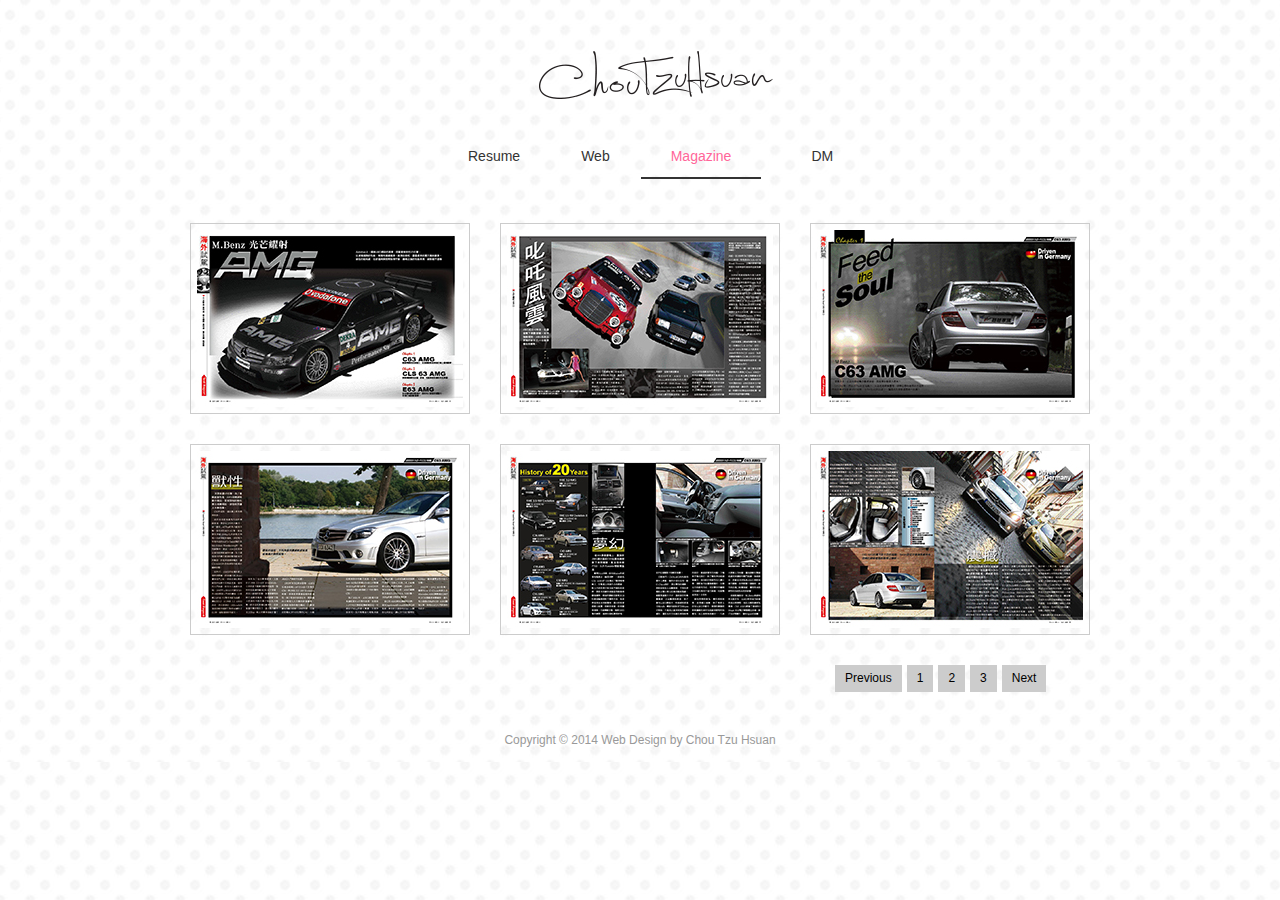
==== commit f63a13c1: "1" ====
--- a/web/Magazine.html
+++ b/web/Magazine.html
@@ -30,7 +30,7 @@
     <div id="templatemo_menu"><!-- InstanceBeginEditable name="EditRegion4" -->
       <ul>
         <li><a href="../web/Resume.html">Resume</a></li>
-        <li><a href="../web/Web.html">Web</a></li>
+        <li><a href="../index.html">Web</a></li>
         <li><a href="../web/Magazine.html" class="selected">Magazine</a></li>
         <li><a href="../web/Other.html">DM</a></li>
        <!-- <li><a href="web/Video.html">Video</a></li>-->
@@ -39,18 +39,33 @@
 <!-- InstanceBeginEditable name="templatemo_main" -->
     <div id="templatemo_main">
   		<ul id="gallery" class="nobullet">
-          <li><a href="../images/Magazine/AMG/C63 AMG1.jpg" rel="lightbox[portfolio]"><img class="img_border" src="../images/Magazine_S/AMG_S/C63 AMG1.jpg" alt="Image 1" /></a></li>
-            <li><a href="../images/Magazine/AMG/C63 AMG2.jpeg" rel="lightbox[portfolio]"><img class="img_border" src="../images/Magazine_S/AMG_S/C63 AMG2.jpg" alt="Image 2" /></a></li>
-            <li class="no_mr"><a href="../images/Magazine/AMG/C63 AMG3.jpg" rel="lightbox[portfolio]"><img class="img_border" src="../images/Magazine_S/AMG_S/C63 AMG3.jpg" alt="Image 3" /></a></li>
-            <li><a href="../images/Magazine/AMG/C63 AMG4.jpg" rel="lightbox[portfolio]"><img class="img_border" src="../images/Magazine_S/AMG_S/C63 AMG4.jpg" alt="Image 5" /></a></li>
-            <li><a href="../images/Magazine/AMG/C63 AMG5.jpg" rel="lightbox[portfolio]"><img class="img_border" src="../images/Magazine_S/AMG_S/C63 AMG5.jpg" alt="Image 4" /></a></li>
-            <li class="no_mr"><a href="../images/Magazine/AMG/C63 AMG6.jpg" rel="lightbox[portfolio]"><img class="img_border" src="../images/Magazine_S/AMG_S/C63 AMG6.jpg" alt="Image 6" /></a></li>
-            <li><a href="../images/Magazine/諜對諜/諜對諜1.jpg" rel="lightbox[portfolio]"><img class="img_border" src="../images/Magazine_S/諜對諜_S/諜對諜1.jpg" alt="Image 9" /></a></li>
-            <li><a href="../images/Magazine/諜對諜/諜對諜2.JPG" rel="lightbox[portfolio]"><img class="img_border" src="../images/Magazine_S/諜對諜_S/諜對諜2.JPG" alt="Image 8" /></a></li>
-            <li class="no_mr"><a href="../images/Magazine/諜對諜/諜對諜3.JPG" rel="lightbox[portfolio]"><img class="img_border" src="../images/Magazine_S/諜對諜_S/諜對諜3.JPG" alt="Image 7" /></a></li>
-            <li><a href="../images/Magazine/腕表/腕表1.jpg" rel="lightbox[portfolio]"><img class="img_border" src="../images/Magazine_S/腕表_S/腕表1.jpg" alt="Image 11" /></a></li>
-            <li><a href="../images/Magazine/腕表/腕表2.jpg" rel="lightbox[portfolio]"><img class="img_border" src="../images/Magazine_S/腕表_S/腕表2.jpg" alt="Image 10" /></a></li>
-            <li class="no_mr"><a href="../images/Magazine/腕表/腕表3.jpg" rel="lightbox[portfolio]"><img class="img_border" src="../images/Magazine_S/腕表_S/腕表3.jpg" alt="Image 1" /></a></li>
+            <li><a href="../images/Magazine/M01.jpg" rel="lightbox[portfolio]">
+              <img class="img_border" src="../images/Magazine_S/m01.jpg" alt="Image 1" /></a></li>
+            <li><a href="../images/Magazine/M02.jpeg" rel="lightbox[portfolio]">
+              <img class="img_border" src="../images/Magazine_S/m02.jpg" alt="Image 2" /></a></li>
+            <li class="no_mr"><a href="../images/Magazine/M03.jpg" rel="lightbox[portfolio]">
+              <img class="img_border" src="../images/Magazine_S/m03.jpg" alt="Image 3" /></a></li>
+            
+            <li><a href="../images/Magazine/M04.jpg" rel="lightbox[portfolio]">
+              <img class="img_border" src="../images/Magazine_S/m04.jpg" alt="Image 5" /></a></li>
+            <li><a href="../images/Magazine/M05.jpg" rel="lightbox[portfolio]">
+              <img class="img_border" src="../images/Magazine_S/m05.jpg" alt="Image 4" /></a></li>
+            <li class="no_mr"><a href="../images/Magazine/M06.jpg" rel="lightbox[portfolio]">
+              <img class="img_border" src="../images/Magazine_S/m06.jpg" alt="Image 6" /></a></li>
+            
+            <!--<li><a href="../images/Magazine/諜對諜/諜對諜1.jpg" rel="lightbox[portfolio]">
+              <img class="img_border" src="../images/Magazine_S/諜對諜_S/諜對諜1.jpg" alt="Image 9" /></a></li>
+            <li><a href="../images/Magazine/諜對諜/諜對諜2.JPG" rel="lightbox[portfolio]">
+              <img class="img_border" src="../images/Magazine_S/諜對諜_S/諜對諜2.JPG" alt="Image 8" /></a></li>
+            <li class="no_mr"><a href="../images/Magazine/諜對諜/諜對諜3.JPG" rel="lightbox[portfolio]">
+              <img class="img_border" src="../images/Magazine_S/諜對諜_S/諜對諜3.JPG" alt="Image 7" /></a></li>
+           
+            <li><a href="../images/Magazine/腕表/腕表1.jpg" rel="lightbox[portfolio]">
+              <img class="img_border" src="../images/Magazine_S/腕表_S/腕表1.jpg" alt="Image 11" /></a></li>
+            <li><a href="../images/Magazine/腕表/腕表2.jpg" rel="lightbox[portfolio]">
+              <img class="img_border" src="../images/Magazine_S/腕表_S/腕表2.jpg" alt="Image 10" /></a></li>
+            <li class="no_mr"><a href="../images/Magazine/腕表/腕表3.jpg" rel="lightbox[portfolio]">
+              <img class="img_border" src="../images/Magazine_S/腕表_S/腕表3.jpg" alt="Image 1" /></a></li>-->
       </ul>
 
         <div class="clear"></div>
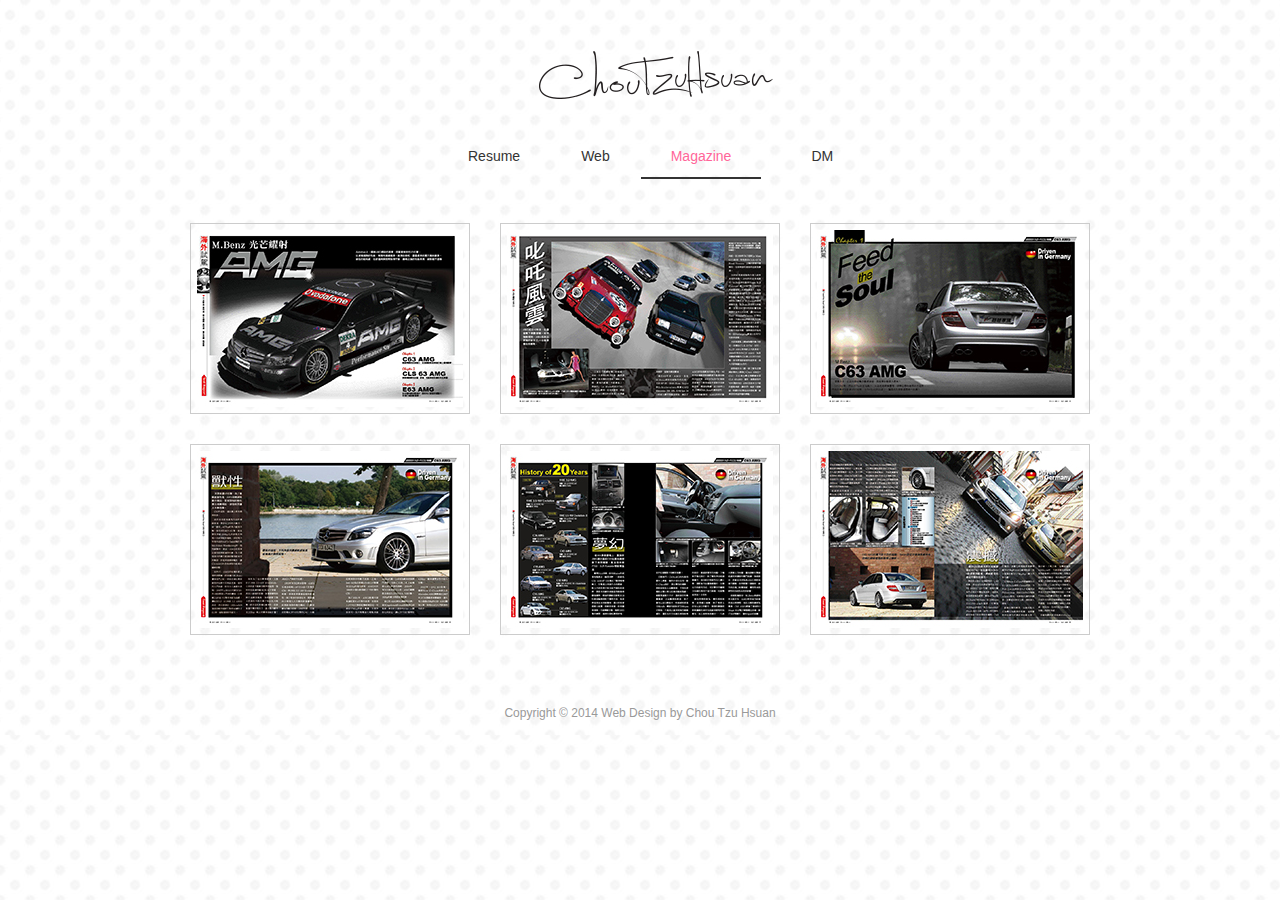
==== commit 00bea5bd: "1" ====
--- a/web/Magazine.html
+++ b/web/Magazine.html
@@ -70,15 +70,15 @@
 
         <div class="clear"></div>
 
-        <div class="templatemo_paging">
+        <!-- <div class="templatemo_paging">
             <ul>
-                <li><a href="../web/Magazine3.html" target="_parent">Previous</a></li>
+                <li><a href="../web/Magazine2.html" target="_parent">Previous</a></li>
                 <li><a rel="nofollow" href="../web/Magazine.html" target="_parent">1</a></li>
                 <li><a rel="nofollow" href="../web/Magazine2.html" target="_parent">2</a></li>
-                <li><a rel="nofollow" href="../web/Magazine3.html" target="_parent">3</a></li>
-              <li><a href="../web/Magazine2.html" target="_parent">Next</a></li>
+               <li><a rel="nofollow" href="../web/Magazine3.html" target="_parent">3</a></li>
+              <li><a href="../web/Magazine1.html" target="_parent">Next</a></li>
             </ul>
-            <div class="clear"></div>
+            <div class="clear"></div>-->
         </div>
 
     </div><!-- InstanceEndEditable -->
